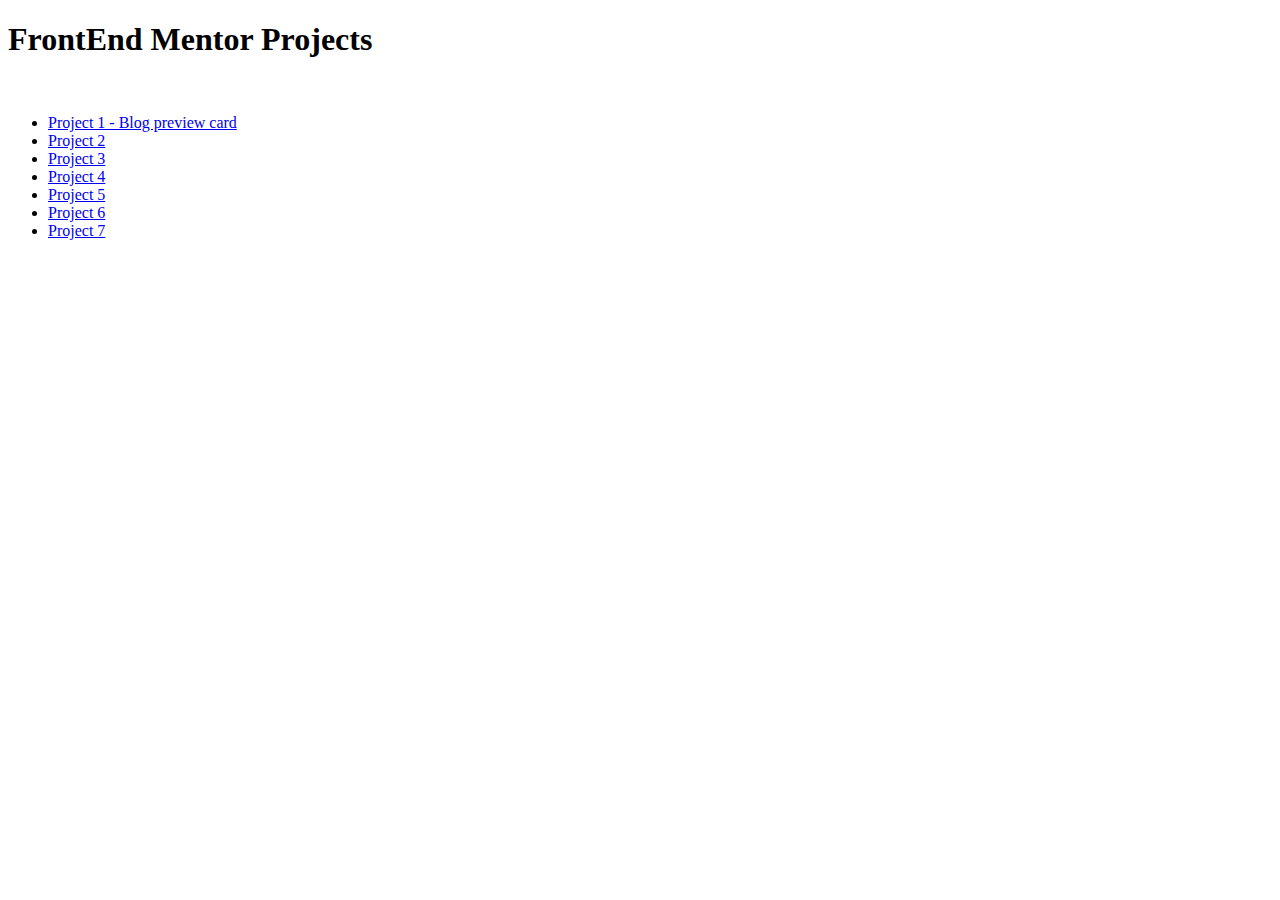
==== index.html @ 795f4376 "Project commit" ====
<!DOCTYPE html>
<html>
    <head>
        <title>FrontEnd Mentor Projects</title>
    </head>
    <body>
        <h1>FrontEnd Mentor Projects</h1>
        <br>
        <ul>
            <li><a href="project_1/index.html">Project 1 - Blog preview card</a></li>
            <li><a href="#">Project 2</a></li>
            <li><a href="#">Project 3</a></li>
            <li><a href="#">Project 4</a></li>
            <li><a href="#">Project 5</a></li>
            <li><a href="#">Project 6</a></li>
            <li><a href="#">Project 7</a></li>
        </ul>
    </body>
</html>
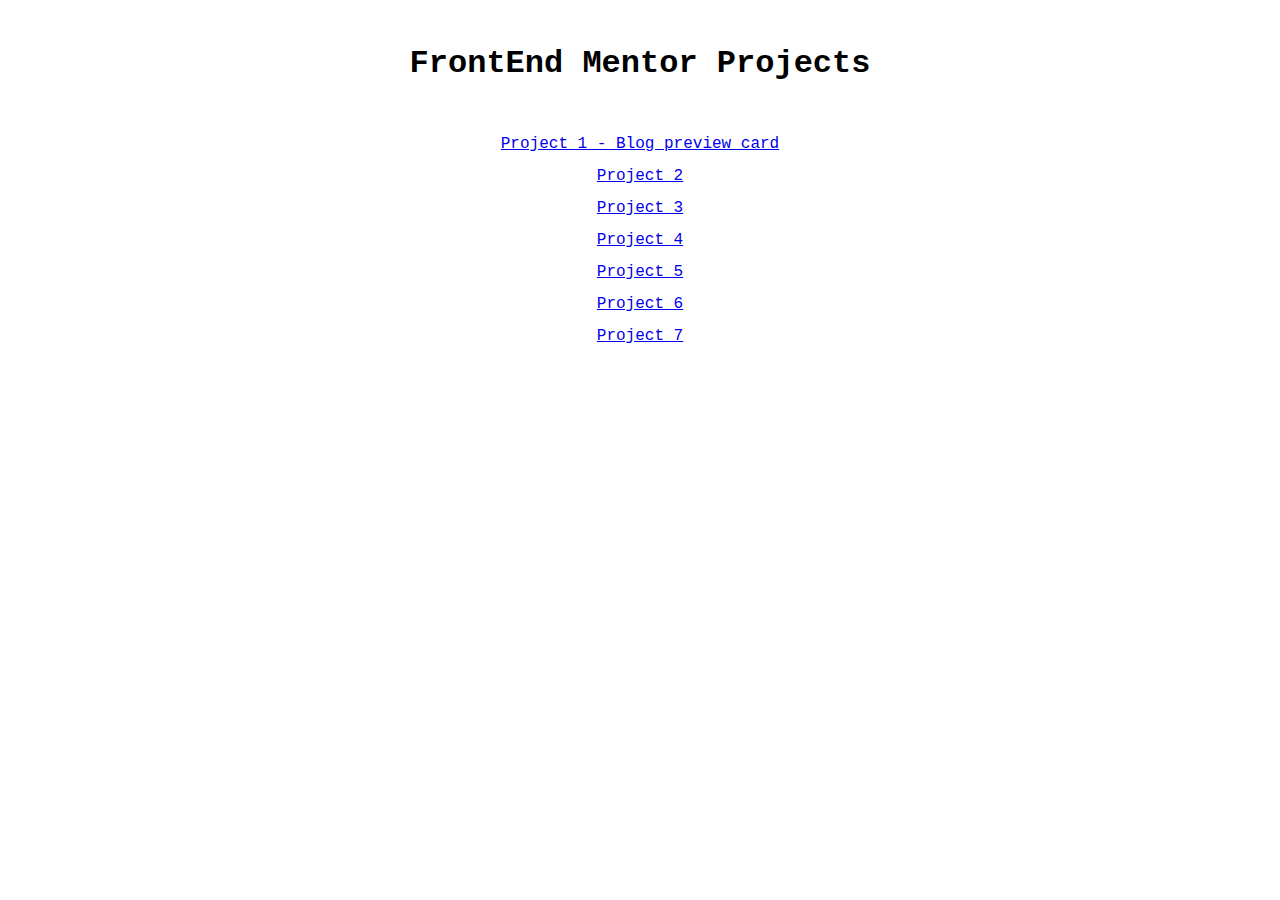
==== commit bfa49e87: "README Update" ====
--- a/index.html
+++ b/index.html
@@ -2,8 +2,10 @@
 <html>
     <head>
         <title>FrontEnd Mentor Projects</title>
+        <link href="styles.css" rel="stylesheet">
     </head>
     <body>
+        <br>
         <h1>FrontEnd Mentor Projects</h1>
         <br>
         <ul>
--- a/styles.css
+++ b/styles.css
@@ -0,0 +1,9 @@
+* {
+    margin: 0;
+    padding: 0;
+    box-sizing: border-box;
+    font-family: 'Courier New', Courier, monospace;
+    text-align: center;
+    line-height: 2;
+}
+
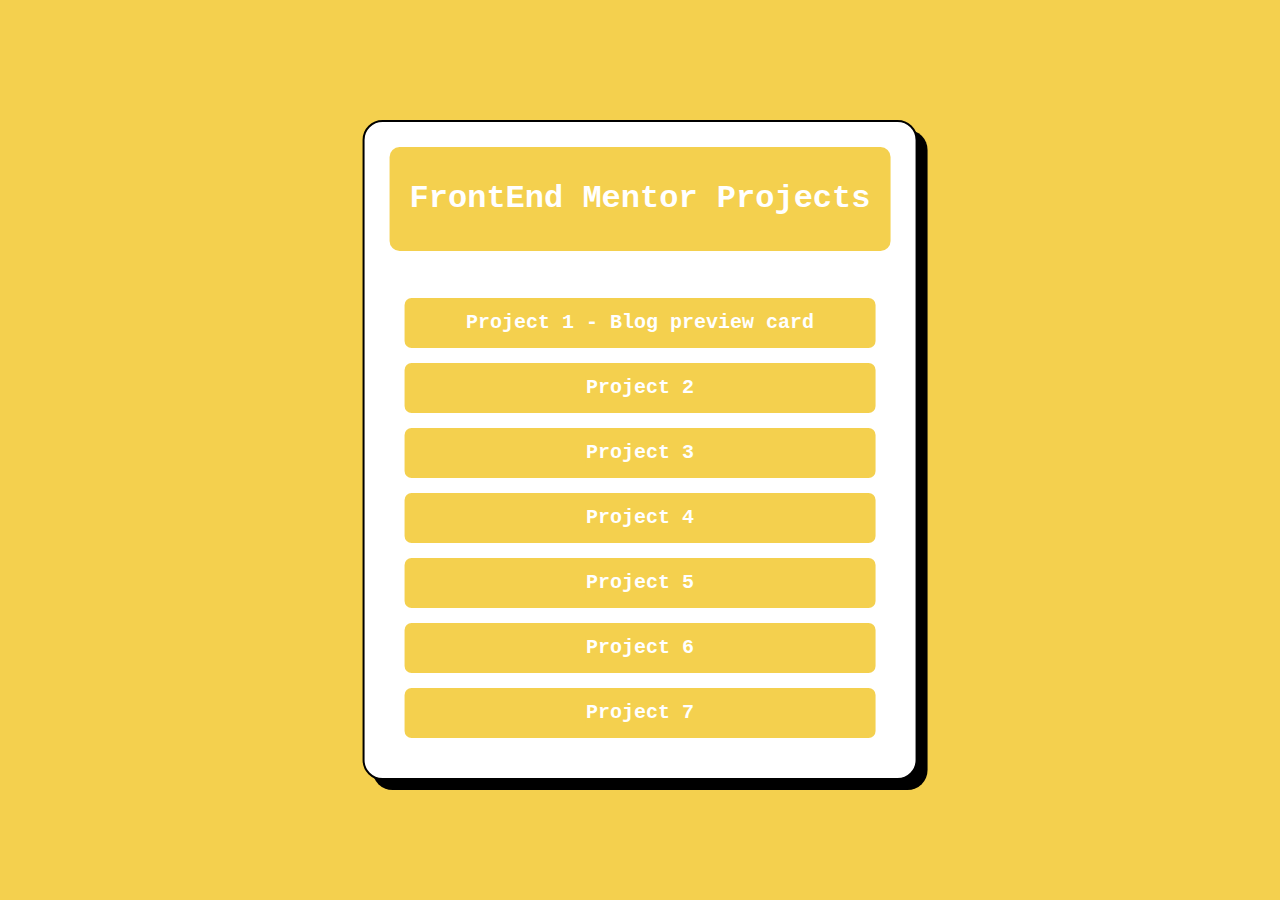
==== commit 7f295e16: "Update main page style" ====
--- a/index.html
+++ b/index.html
@@ -5,17 +5,18 @@
         <link href="styles.css" rel="stylesheet">
     </head>
     <body>
-        <br>
-        <h1>FrontEnd Mentor Projects</h1>
-        <br>
-        <ul>
-            <li><a href="project_1/index.html">Project 1 - Blog preview card</a></li>
-            <li><a href="#">Project 2</a></li>
-            <li><a href="#">Project 3</a></li>
-            <li><a href="#">Project 4</a></li>
-            <li><a href="#">Project 5</a></li>
-            <li><a href="#">Project 6</a></li>
-            <li><a href="#">Project 7</a></li>
-        </ul>
+        <main>
+            <h1>FrontEnd Mentor Projects</h1>
+            <br>
+            <ul>
+                <a href="project_1/index.html"><li>Project 1 - Blog preview card</li></a>
+                <li><a href="#">Project 2</a></li>
+                <li><a href="#">Project 3</a></li>
+                <li><a href="#">Project 4</a></li>
+                <li><a href="#">Project 5</a></li>
+                <li><a href="#">Project 6</a></li>
+                <li><a href="#">Project 7</a></li>
+            </ul>
+        </main>
     </body>
 </html>--- a/styles.css
+++ b/styles.css
@@ -5,5 +5,54 @@
     font-family: 'Courier New', Courier, monospace;
     text-align: center;
     line-height: 2;
+    background-color: hsl(47, 88%, 63%);
+    list-style-type: none;
 }
 
+a, a:active, a:hover, a:visited {
+    text-decoration: none;
+    color: inherit;
+    background-color: inherit;
+}
+
+main {
+    position: absolute;
+    top: 50%;
+    left: 50%;
+    -ms-transform: translateY(-50%) translateX(-50%);
+    transform: translateY(-50%) translateX(-50%);
+    background-color: white;
+    max-width: 600px;
+    border: 2px solid black;
+    border-radius: 20px;
+    box-shadow: 10px 10px;
+    padding: 25px;
+    margin: auto;
+}
+
+h1 {
+    border-radius: 10px;
+    color: white;
+    padding: 20px;
+}
+
+ul {
+    background-color: inherit;
+}
+
+li {
+    font-size: 20px;
+    color: white;
+    padding: 5px;
+    font-weight: 600;
+    margin: 15px;
+    border-radius: 7px;
+}
+
+li:hover {
+    background-color: hsl(48, 85%, 82%);
+}
+
+li:active {
+    background-color: hsl(47, 100%, 44%);
+}
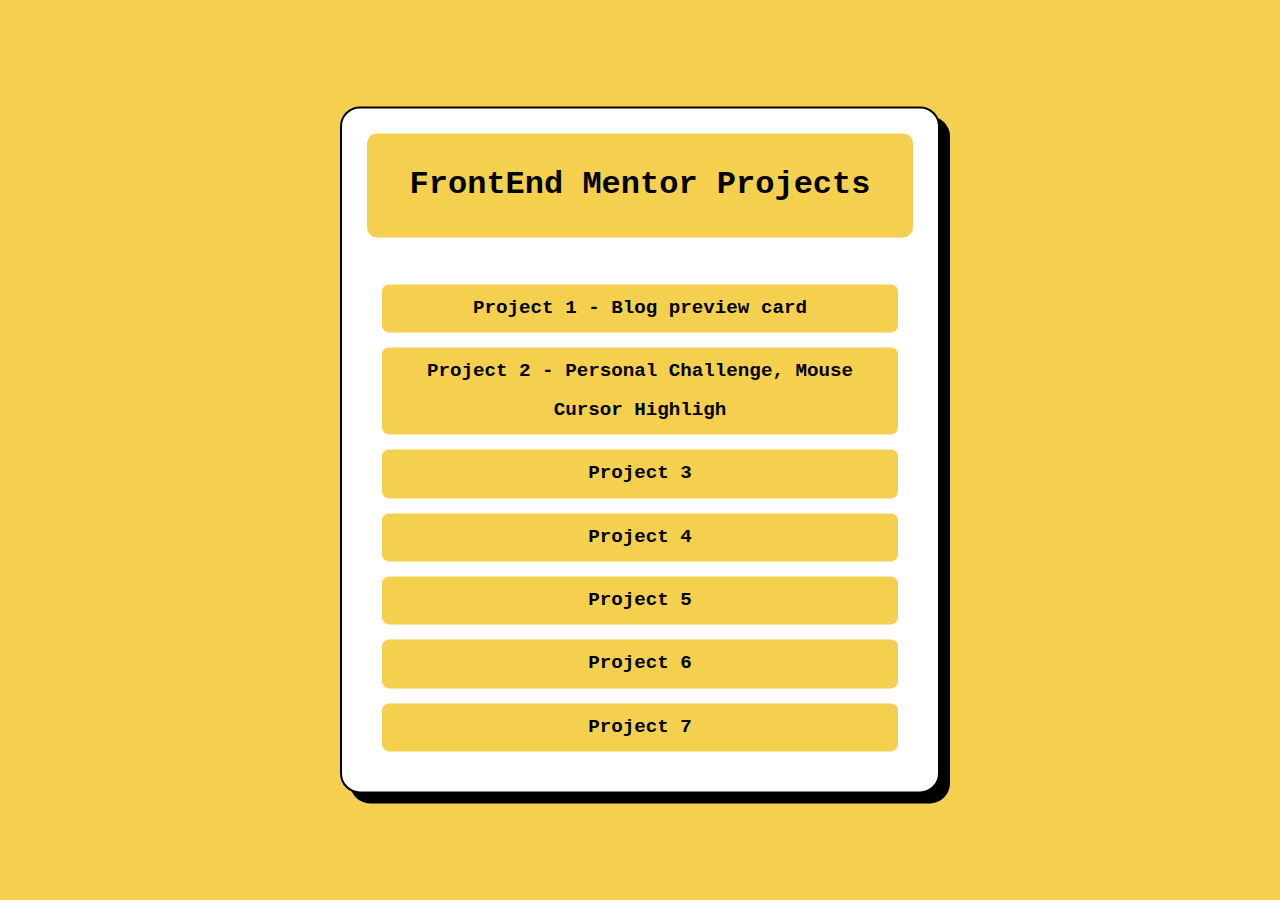
==== commit e2cca30f: "Challenge 2 Commit" ====
--- a/index.html
+++ b/index.html
@@ -10,7 +10,7 @@
             <br>
             <ul>
                 <a href="project_1/index.html"><li>Project 1 - Blog preview card</li></a>
-                <li><a href="#">Project 2</a></li>
+                <li><a href="#">Project 2 - Personal Challenge, Mouse Cursor Highligh</a></li>
                 <li><a href="#">Project 3</a></li>
                 <li><a href="#">Project 4</a></li>
                 <li><a href="#">Project 5</a></li>
--- a/styles.css
+++ b/styles.css
@@ -22,18 +22,17 @@
     -ms-transform: translateY(-50%) translateX(-50%);
     transform: translateY(-50%) translateX(-50%);
     background-color: white;
-    max-width: 600px;
+    width: 600px;
     border: 2px solid black;
     border-radius: 20px;
     box-shadow: 10px 10px;
     padding: 25px;
-    margin: auto;
 }
 
 h1 {
     border-radius: 10px;
-    color: white;
     padding: 20px;
+    font-size: 2em;
 }
 
 ul {
@@ -41,8 +40,7 @@
 }
 
 li {
-    font-size: 20px;
-    color: white;
+    font-size: 1.2em;
     padding: 5px;
     font-weight: 600;
     margin: 15px;
@@ -56,3 +54,18 @@
 li:active {
     background-color: hsl(47, 100%, 44%);
 }
+
+@media only screen and (max-width: 1000px) {
+    main {
+        width: 90%;
+    }
+
+    h1 {
+        font-size: 2.5em;
+    }
+
+    li {
+        font-size: 1.8em;
+        height: 2.5em;
+    }
+}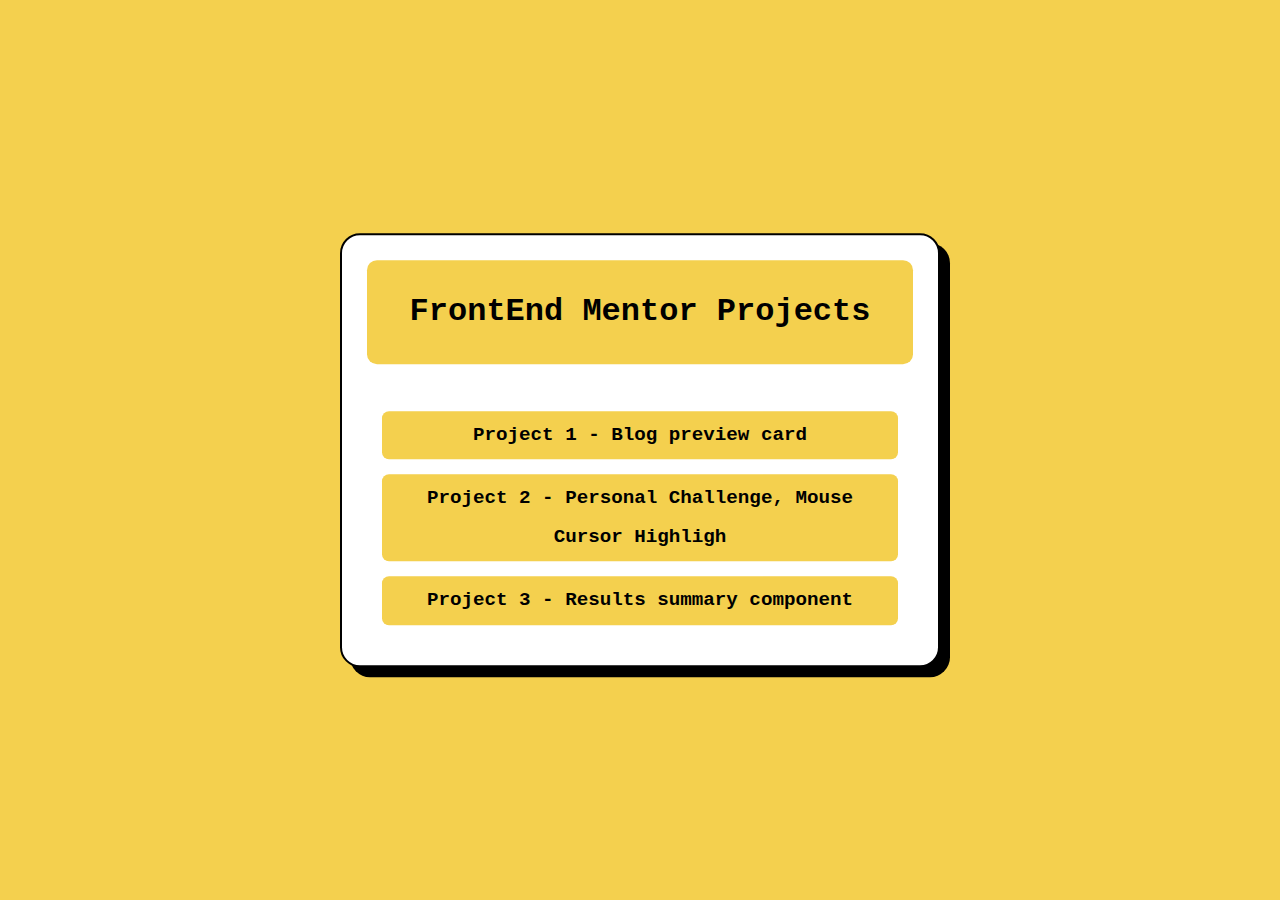
==== commit 805dbbea: "First project 3 commit" ====
--- a/index.html
+++ b/index.html
@@ -10,12 +10,8 @@
             <br>
             <ul>
                 <a href="project_1/index.html"><li>Project 1 - Blog preview card</li></a>
-                <li><a href="#">Project 2 - Personal Challenge, Mouse Cursor Highligh</a></li>
-                <li><a href="#">Project 3</a></li>
-                <li><a href="#">Project 4</a></li>
-                <li><a href="#">Project 5</a></li>
-                <li><a href="#">Project 6</a></li>
-                <li><a href="#">Project 7</a></li>
+                <a href="project_2/index.html"><li>Project 2 - Personal Challenge, Mouse Cursor Highligh</li></a>
+                <a href="project_3/index.html"><li>Project 3 - Results summary component</li></a>
             </ul>
         </main>
     </body>
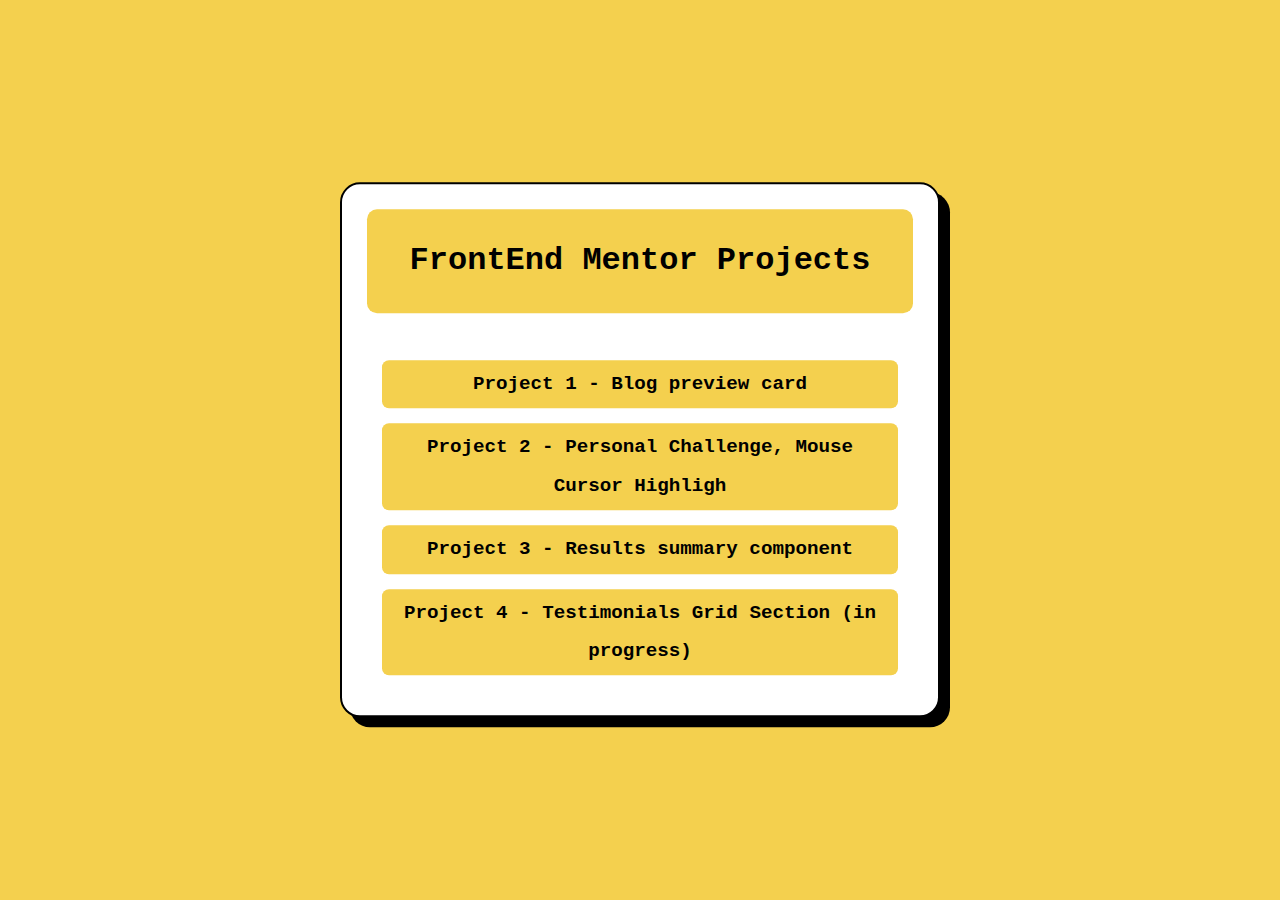
==== commit 6098631f: "Star project 4" ====
--- a/index.html
+++ b/index.html
@@ -12,6 +12,7 @@
                 <a href="project_1/index.html"><li>Project 1 - Blog preview card</li></a>
                 <a href="project_2/index.html"><li>Project 2 - Personal Challenge, Mouse Cursor Highligh</li></a>
                 <a href="project_3/index.html"><li>Project 3 - Results summary component</li></a>
+                <a href="project_4/index.html"><li>Project 4 - Testimonials Grid Section (in progress)</li></a>
             </ul>
         </main>
     </body>
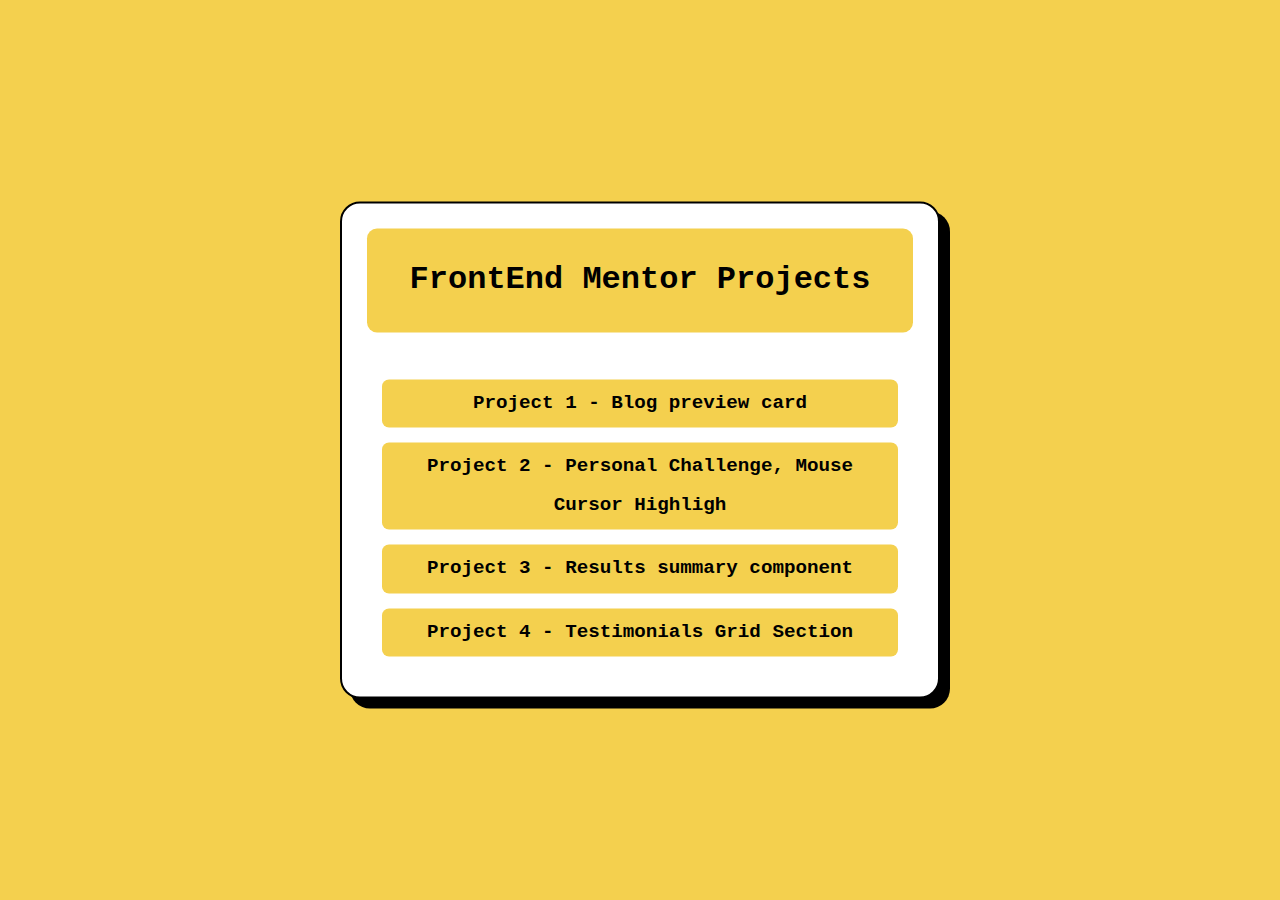
==== commit aff12317: "Update Links" ====
--- a/index.html
+++ b/index.html
@@ -12,7 +12,7 @@
                 <a href="project_1/index.html"><li>Project 1 - Blog preview card</li></a>
                 <a href="project_2/index.html"><li>Project 2 - Personal Challenge, Mouse Cursor Highligh</li></a>
                 <a href="project_3/index.html"><li>Project 3 - Results summary component</li></a>
-                <a href="project_4/index.html"><li>Project 4 - Testimonials Grid Section (in progress)</li></a>
+                <a href="project_4/index.html"><li>Project 4 - Testimonials Grid Section</li></a>
             </ul>
         </main>
     </body>
